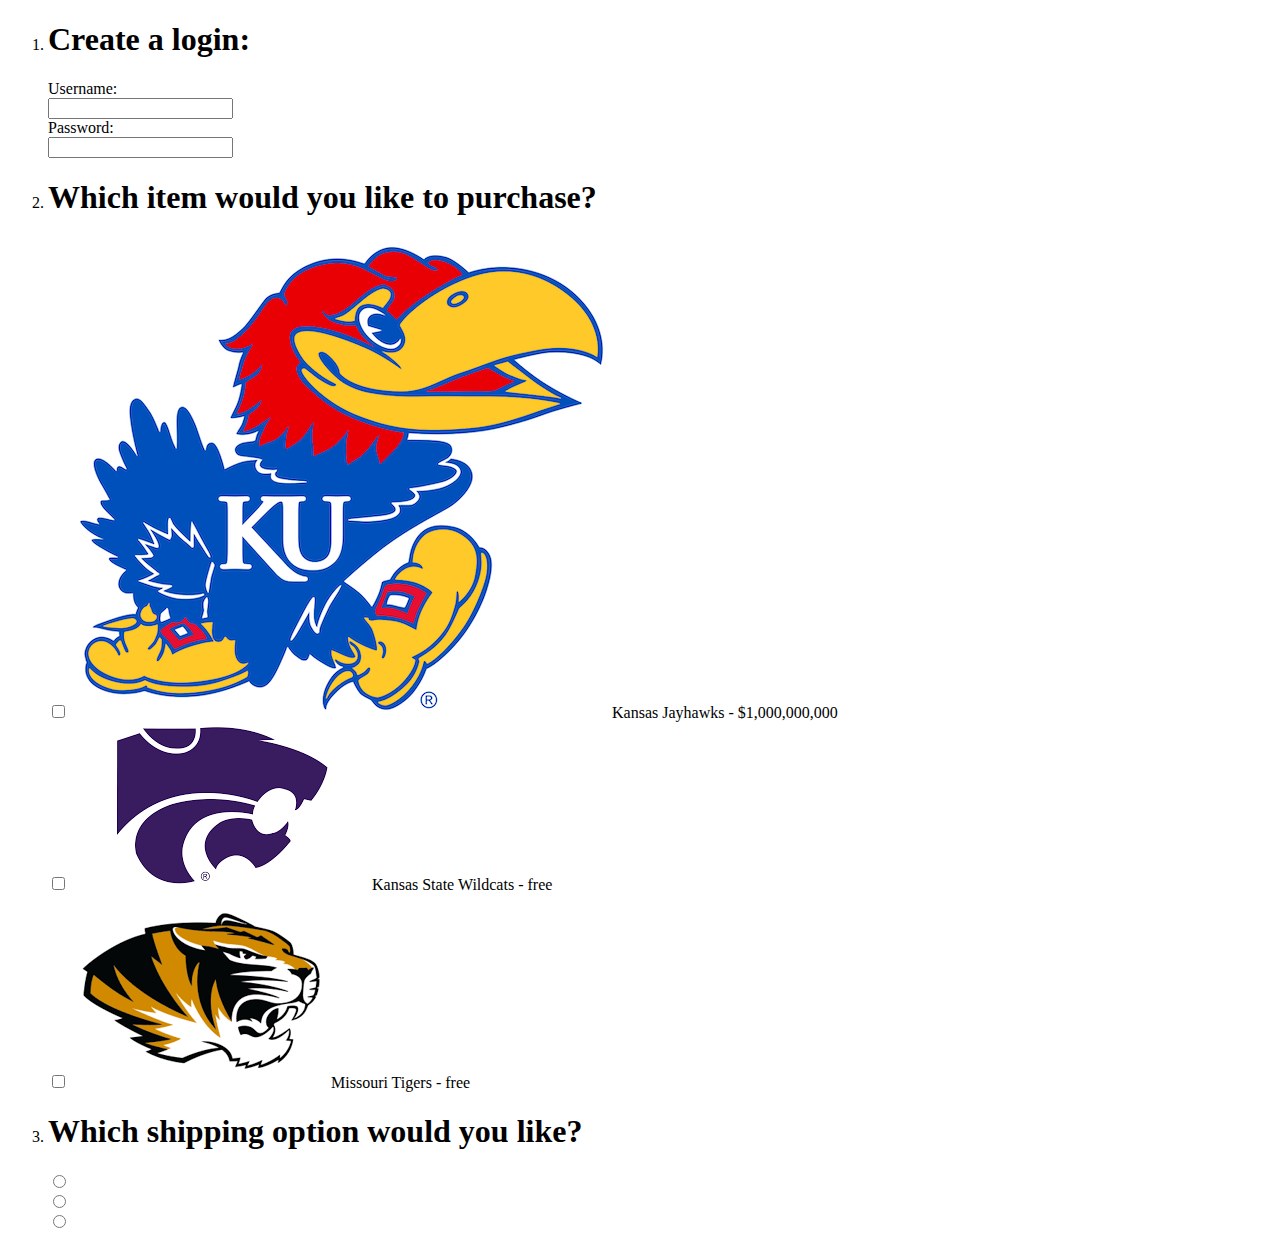
==== Exercise3/customerFrontEnd.html @ 0fb40235 "commit 1" ====
<!DOCTYPE html>
<head>
    <meta charset=UTF-8" />
    <title>MARKETPLACE</title>
    <link rel="stylesheet" type="text/css" href="style.css" />
</head>
<body>
    <div id="page-wrap">
        <form action="customerBackEnd.php" method="post" id="shop">
            <ol>
                <li>
                    <h1>Create a login:</h1>
                    <div>
                        <label for="uName">Username:</label><br>
                        <input type="text" id="uName" name="uName"><br>
					</div>
					<div>
                        <label for="pWord">Password:</label><br>
                        <input type="text" id="pWord" name="pWord">
                    </div>					
                </li>
				<li>
					<h1>Which item would you like to purchase?</h1>
					<div>
                  	  	<input type="checkbox" name="item-options" id="item-option-1" value="Hawks" />
                  	  	<label for="item-option1"><img src="Images/jayhawk.png" id="jayhawks"/>Kansas Jayhawks - $1,000,000,000</label>
					</div>
					<div>
                  	  	<input type="checkbox" name="item-options" id="item-option-2" value="Wildkats" />
                  	  	<label for="item-option2"><img src="Images/kstate.png" id="tigers"/>Kansas State Wildcats - free</label>
					</div>
					<div>
                  	  	<input type="checkbox" name="item-options" id="item-option-3" value="Tigers" />
                  	  	<label for="item-option3"><img src="Images/tigers.png" id="wildcats"/>Missouri Tigers - free</label>
					</div>
				</li>
				<li>
					<h1>Which shipping option would you like?</h1>
					<div>
                  	  	<input type="radio" name="item-options" id="ship-option-1" value="Hawks" />
                  	  	<label for="item-option1"></label>
					</div>
					<div>
                  	  	<input type="radio" name="item-options" id="ship-option-2" value="Wildkats" />
                  	  	<label for="item-option2"></label>
					</div>
					<div>
                  	  	<input type="radio" name="item-options" id="ship-option-3" value="Tigers" />
                  	  	<label for="item-option3"></label>
					</div>
				</li>		
            </ol>	
        </form>
    </div>
</body>
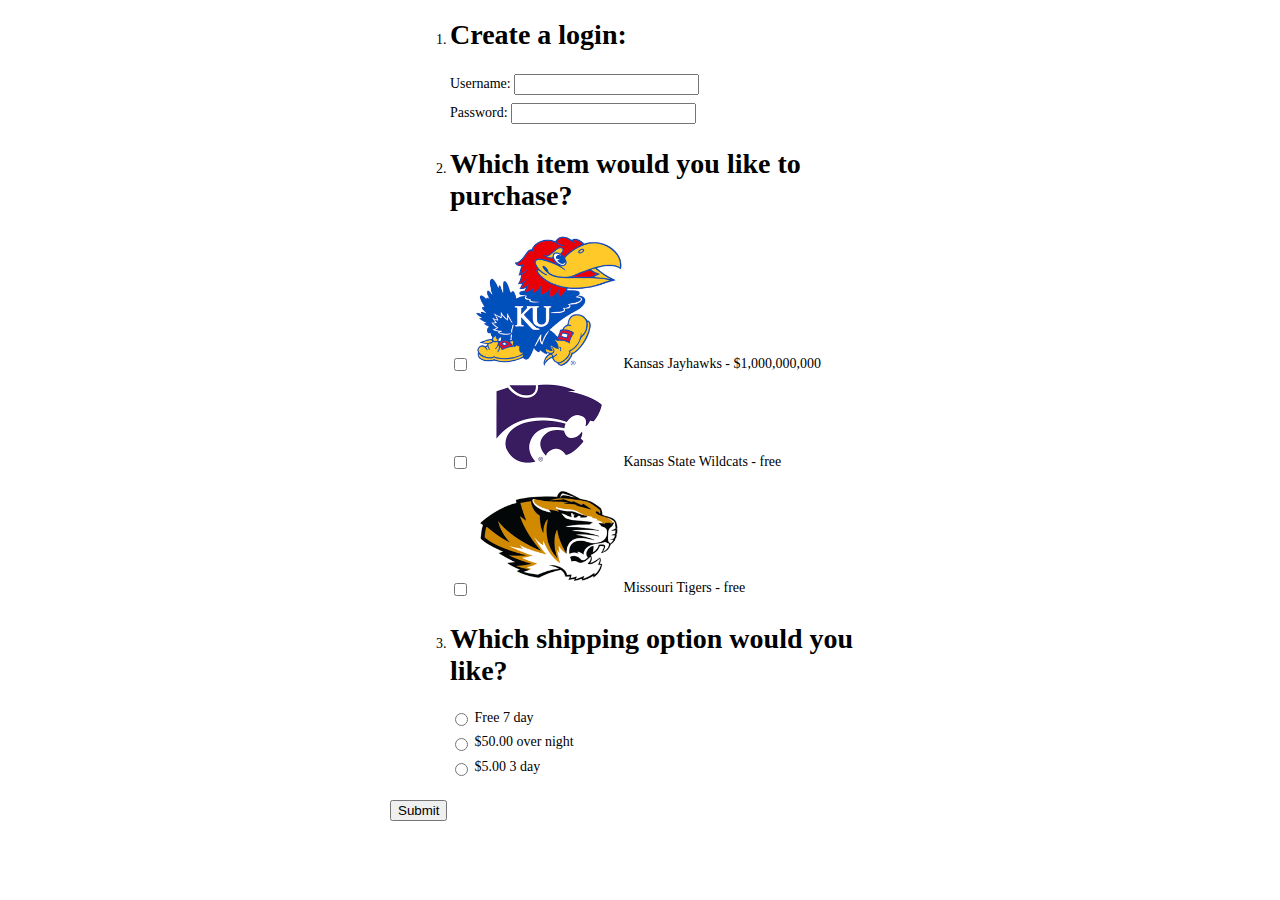
==== commit 140e901f: "commit" ====
--- a/Exercise3/customerFrontEnd.html
+++ b/Exercise3/customerFrontEnd.html
@@ -11,45 +11,46 @@
                 <li>
                     <h1>Create a login:</h1>
                     <div>
-                        <label for="uName">Username:</label><br>
+                        <label for="uName">Username:</label>
                         <input type="text" id="uName" name="uName"><br>
 					</div>
 					<div>
-                        <label for="pWord">Password:</label><br>
-                        <input type="text" id="pWord" name="pWord">
+                        <label for="pWord">Password:</label>
+                        <input type="text" id="pWord" name="pWord"><br>
                     </div>					
                 </li>
 				<li>
 					<h1>Which item would you like to purchase?</h1>
 					<div>
                   	  	<input type="checkbox" name="item-options" id="item-option-1" value="Hawks" />
-                  	  	<label for="item-option1"><img src="Images/jayhawk.png" id="jayhawks"/>Kansas Jayhawks - $1,000,000,000</label>
+                  	  	<label for="item-option1"><img src="Images/jayhawk.png" width="150" id="jayhawks"/>Kansas Jayhawks - $1,000,000,000</label>
 					</div>
 					<div>
-                  	  	<input type="checkbox" name="item-options" id="item-option-2" value="Wildkats" />
-                  	  	<label for="item-option2"><img src="Images/kstate.png" id="tigers"/>Kansas State Wildcats - free</label>
+                  	  	<input type="checkbox" name="item-options" id="item-option-2" value="Wildcats" />
+                  	  	<label for="item-option2"><img src="Images/kstate.png" width="150" id="tigers"/>Kansas State Wildcats - free</label>
 					</div>
 					<div>
                   	  	<input type="checkbox" name="item-options" id="item-option-3" value="Tigers" />
-                  	  	<label for="item-option3"><img src="Images/tigers.png" id="wildcats"/>Missouri Tigers - free</label>
+                  	  	<label for="item-option3"><img src="Images/tigers.png" width="150" id="wildcats"/>Missouri Tigers - free</label>
 					</div>
 				</li>
 				<li>
 					<h1>Which shipping option would you like?</h1>
 					<div>
-                  	  	<input type="radio" name="item-options" id="ship-option-1" value="Hawks" />
-                  	  	<label for="item-option1"></label>
+                  	  	<input type="radio" name="ship-options" id="ship-option-1" value="free" />
+                  	  	<label for="item-option1">Free 7 day</label>
 					</div>
 					<div>
-                  	  	<input type="radio" name="item-options" id="ship-option-2" value="Wildkats" />
-                  	  	<label for="item-option2"></label>
+                  	  	<input type="radio" name="ship-options" id="ship-option-2" value="50" />
+                  	  	<label for="item-option2">$50.00 over night</label>
 					</div>
 					<div>
-                  	  	<input type="radio" name="item-options" id="ship-option-3" value="Tigers" />
-                  	  	<label for="item-option3"></label>
+                  	  	<input type="radio" name="ship-options" id="ship-option-3" value="5" />
+                  	  	<label for="item-option3">$5.00 3 day</label>
 					</div>
 				</li>		
             </ol>	
+			<input type="submit" value="Submit" class="submitbtn" />	
         </form>
     </div>
 </body>--- a/Exercise3/style.css
+++ b/Exercise3/style.css
@@ -0,0 +1,21 @@
+body{
+     font: 14px Georgia, serif;
+}
+ #page-wrap {
+     width: 500px;
+     margin: 0 auto;
+}
+
+ #shop input {
+     vertical-align: middle;
+}
+ #shop ol {
+     margin: 0 0 10px 20px;
+}
+ #shop ol li {
+     margin: 0 0 20px 0;
+}
+ #shop ol li div {
+     padding: 4px 0;
+}
+
